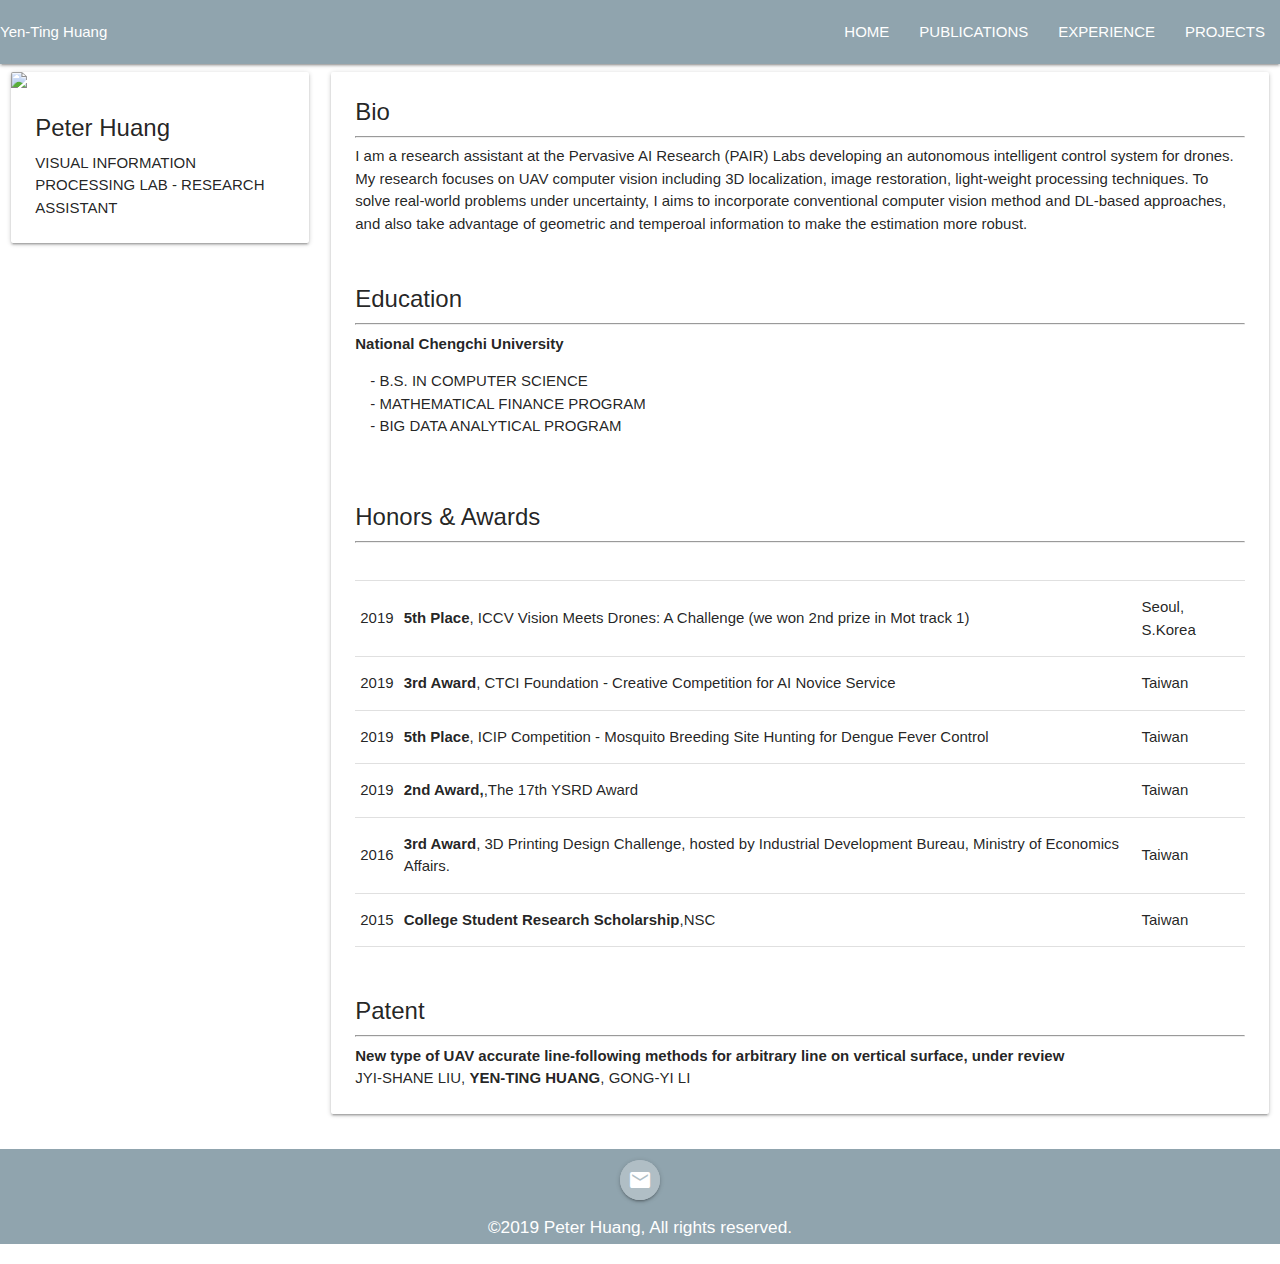
==== index.html @ 873b67c1 "2" ====
<!DOCTYPE html>
<html>
  <head>
    <!--Import Google Icon Font-->
    <link
      href="https://fonts.googleapis.com/icon?family=Material+Icons"
      rel="stylesheet"
    />
    <!--Import materialize.css-->
    <link
      rel="stylesheet"
      href="https://cdnjs.cloudflare.com/ajax/libs/materialize/1.0.0/css/materialize.min.css"
    />
    <link
      href="https://fonts.googleapis.com/icon?family=Material+Icons"
      rel="stylesheet"
    />
  </head>

  <body>
    <!--jQuery-->
    <script
      src="https://code.jquery.com/jquery-3.4.1.min.js"
      integrity="sha256-CSXorXvZcTkaix6Yvo6HppcZGetbYMGWSFlBw8HfCJo="
      crossorigin="anonymous"
    ></script>
    <!--JavaScript at end of body for optimized loading-->
    <script src="https://cdnjs.cloudflare.com/ajax/libs/materialize/1.0.0/js/materialize.min.js"></script>
    <!--header-->
    <header>
      <nav class="blue-grey lighten-2">
        <div class="nav-wrapper">
          <a href="index.html" class="white-text text-darken-2"
            >Yen-Ting Huang
          </a>
          <ul id="mobile-demo" class="right hide-on-med-and-down">
            <li><a href="index.html">HOME</a></li>
            <li><a href="publications.html">PUBLICATIONS</a></li>
            <li><a href="experience.html">EXPERIENCE</a></li>
            <li><a href="project.html">PROJECTS</a></li>
          </ul>
        </div>
      </nav>
    </header>
    <!--page-->
    <main>
      <div class="row">
        <div class="col s3">
          <div class="card">
            <div class="card-image circle responsive-img">
              <img src="https://picsum.photos/id/1025/200/300" />
            </div>

            <div class="card-content">
              <span class="card-title">Peter Huang</span>
              <p>
                VISUAL INFORMATION PROCESSING LAB - RESEARCH ASSISTANT
              </p>
            </div>
          </div>
        </div>

        <div class="col s9">
          <div class="card">
            <!--Summary-->
            <div class="card-content">
              <span class="card-title"><b>Bio</b></span>
              <hr />
              <p>
                I am a research assistant at the Pervasive AI Research (PAIR)
                Labs developing an autonomous intelligent control system for
                drones. My research focuses on UAV computer vision including 3D
                localization, image restoration, light-weight processing
                techniques. To solve real-world problems under uncertainty, I
                aims to incorporate conventional computer vision method and
                DL-based approaches, and also take advantage of geometric and
                temperoal information to make the estimation more robust.
              </p>
            </div>
            <!--Education-->
            <div class="card-content">
              <span class="card-title"><b>Education</b></span>
              <hr />
              <p><b>National Chengchi University</b></p>
              <ul>
                <li>&ensp;&ensp;- B.S. IN COMPUTER SCIENCE</li>
                <li>&ensp;&ensp;- MATHEMATICAL FINANCE PROGRAM</li>
                <li>&ensp;&ensp;- BIG DATA ANALYTICAL PROGRAM</li>
              </ul>
            </div>
            <!--Honors & Awards-->
            <div class="card-content">
              <span class="card-title"><b>Honors & Awards</b></span>

              <hr />
              <table class="highlight">
                <thead>
                  <tr>
                    <th></th>
                    <th></th>
                    <th></th>
                  </tr>
                </thead>

                <tbody>
                  <tr>
                    <td>2019</td>
                    <td>
                      <b>5th Place</b>, ICCV Vision Meets Drones: A Challenge
                      (we won 2nd prize in Mot track 1)
                    </td>
                    <td>Seoul, S.Korea</td>
                  </tr>
                  <tr>
                    <td>2019</td>
                    <td>
                      <b>3rd Award</b>, CTCI Foundation - Creative Competition
                      for AI Novice Service
                    </td>
                    <td>Taiwan</td>
                  </tr>
                  <tr>
                    <td>2019</td>
                    <td>
                      <b>5th Place</b>, ICIP Competition - Mosquito Breeding
                      Site Hunting for Dengue Fever Control
                    </td>
                    <td>Taiwan</td>
                  </tr>
                  <tr>
                    <td>2019</td>
                    <td><b>2nd Award,</b>,The 17th YSRD Award</td>
                    <td>Taiwan</td>
                  </tr>
                  <tr>
                    <td>2016</td>
                    <td>
                      <b>3rd Award</b>, 3D Printing Design Challenge, hosted by
                      Industrial Development Bureau, Ministry of Economics
                      Affairs.
                    </td>
                    <td>Taiwan</td>
                  </tr>
                  <tr>
                    <td>2015</td>
                    <td><b>College Student Research Scholarship</b>,NSC</td>
                    <td>Taiwan</td>
                  </tr>
                </tbody>
              </table>
            </div>
            <!--Patent-->
            <div class="card-content">
              <span class="card-title"><b>Patent</b></span>
              <hr />
              <p>
                <b>
                  New type of UAV accurate line-following methods for arbitrary
                  line on vertical surface, under review </b
                ><br />JYI-SHANE LIU, <b>YEN-TING HUANG</b>, GONG-YI LI
              </p>
            </div>
          </div>
        </div>
      </div>
    </main>
    <!--footer-->
    <footer class="footer-copyright blue-grey lighten-2">
      <div class="center-align">
        <a
          class="waves-effect waves-light  white-text btn-floating pulse blue-grey lighten-3"
          ,
          href="mailto:peter25936146@gmail.com"
          ,
          style=" margin: .7666666667rem 0 .46rem 0;"
          ><i class="small material-icons right">email</i></a
        >
      </div>
      <div class="row">
        <h6 class="white-text center-align">
          ©2019 Peter Huang, All rights reserved.
        </h6>
      </div>
    </footer>
  </body>
</html>
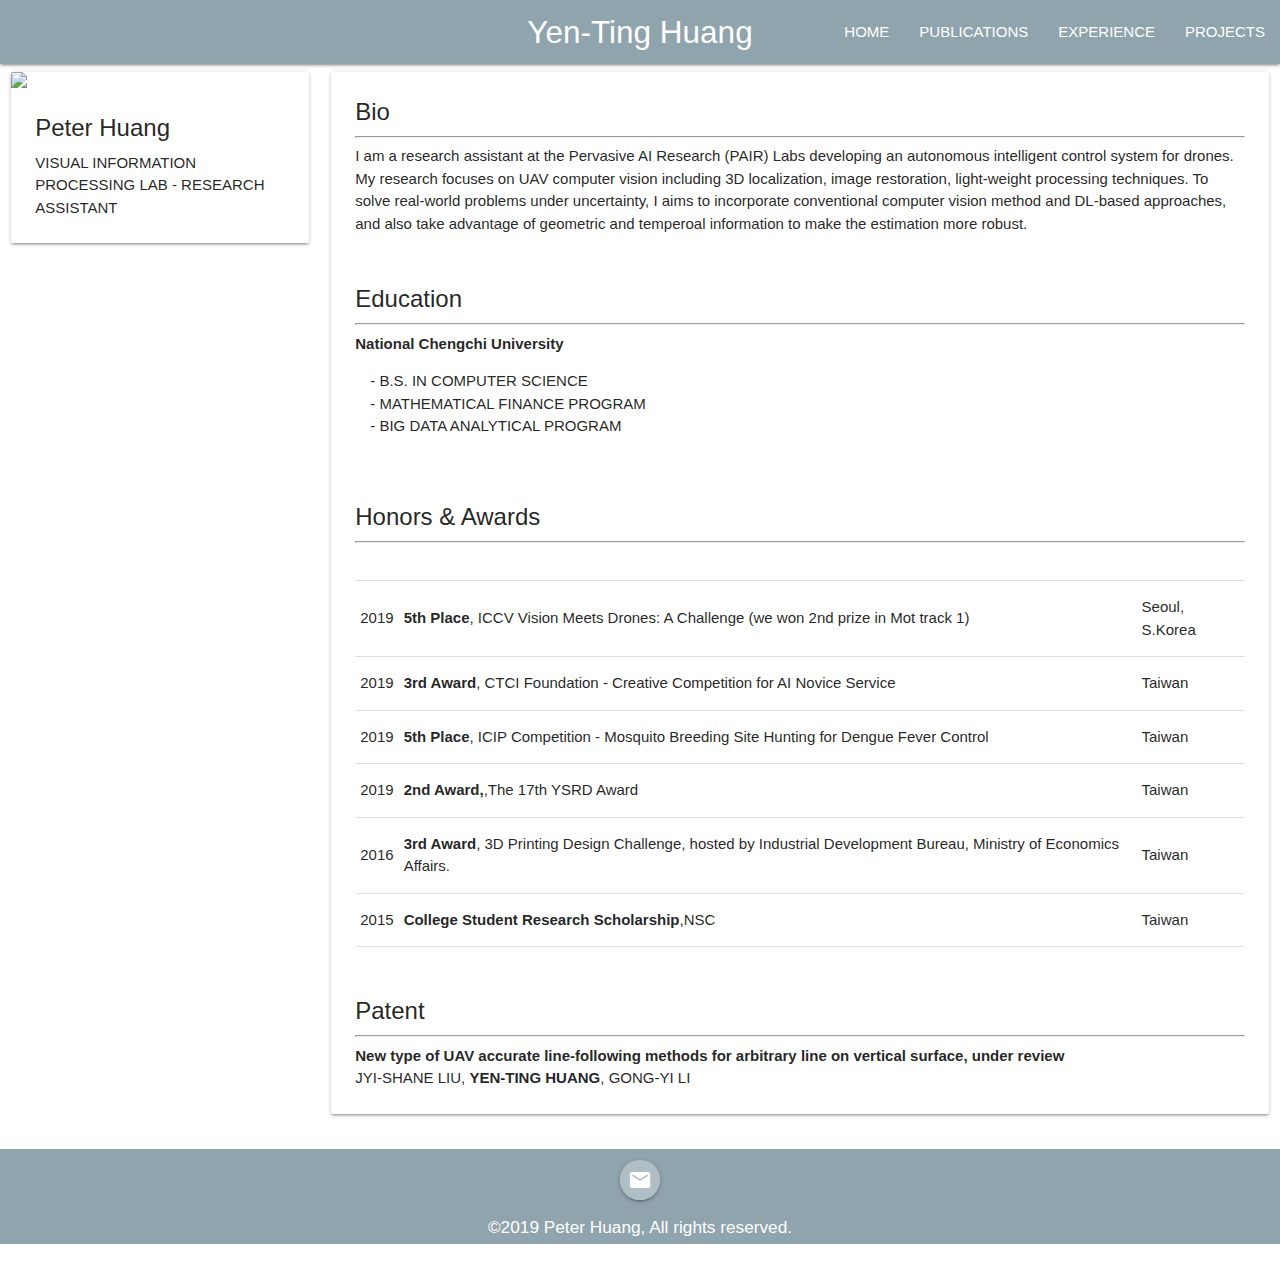
==== commit 7b95617c: "4" ====
--- a/index.html
+++ b/index.html
@@ -30,7 +30,7 @@
     <header>
       <nav class="blue-grey lighten-2">
         <div class="nav-wrapper">
-          <a href="index.html" class="white-text text-darken-2"
+          <a href="index.html" class="white-text brand-logo center"
             >Yen-Ting Huang
           </a>
           <ul id="mobile-demo" class="right hide-on-med-and-down">
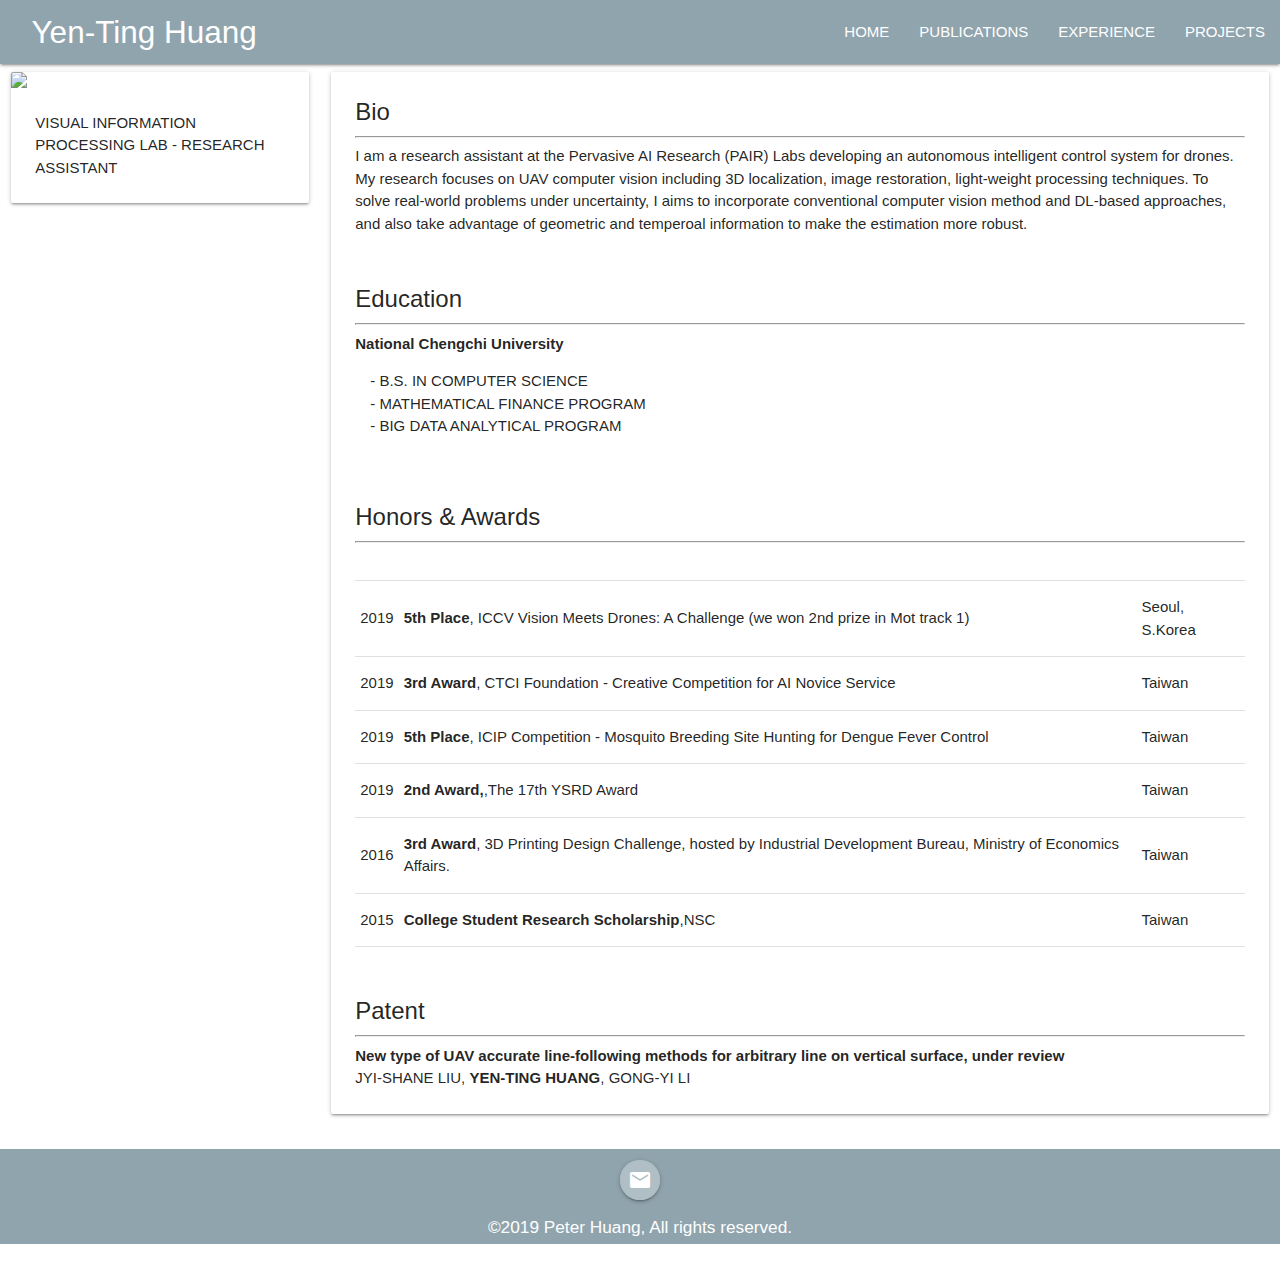
==== commit 9cd7ef28: "5" ====
--- a/index.html
+++ b/index.html
@@ -30,8 +30,8 @@
     <header>
       <nav class="blue-grey lighten-2">
         <div class="nav-wrapper">
-          <a href="index.html" class="white-text brand-logo center"
-            >Yen-Ting Huang
+          <a href="index.html" class="white-text brand-logo">
+            &ensp;&ensp;Yen-Ting Huang
           </a>
           <ul id="mobile-demo" class="right hide-on-med-and-down">
             <li><a href="index.html">HOME</a></li>
@@ -52,7 +52,6 @@
             </div>
 
             <div class="card-content">
-              <span class="card-title">Peter Huang</span>
               <p>
                 VISUAL INFORMATION PROCESSING LAB - RESEARCH ASSISTANT
               </p>
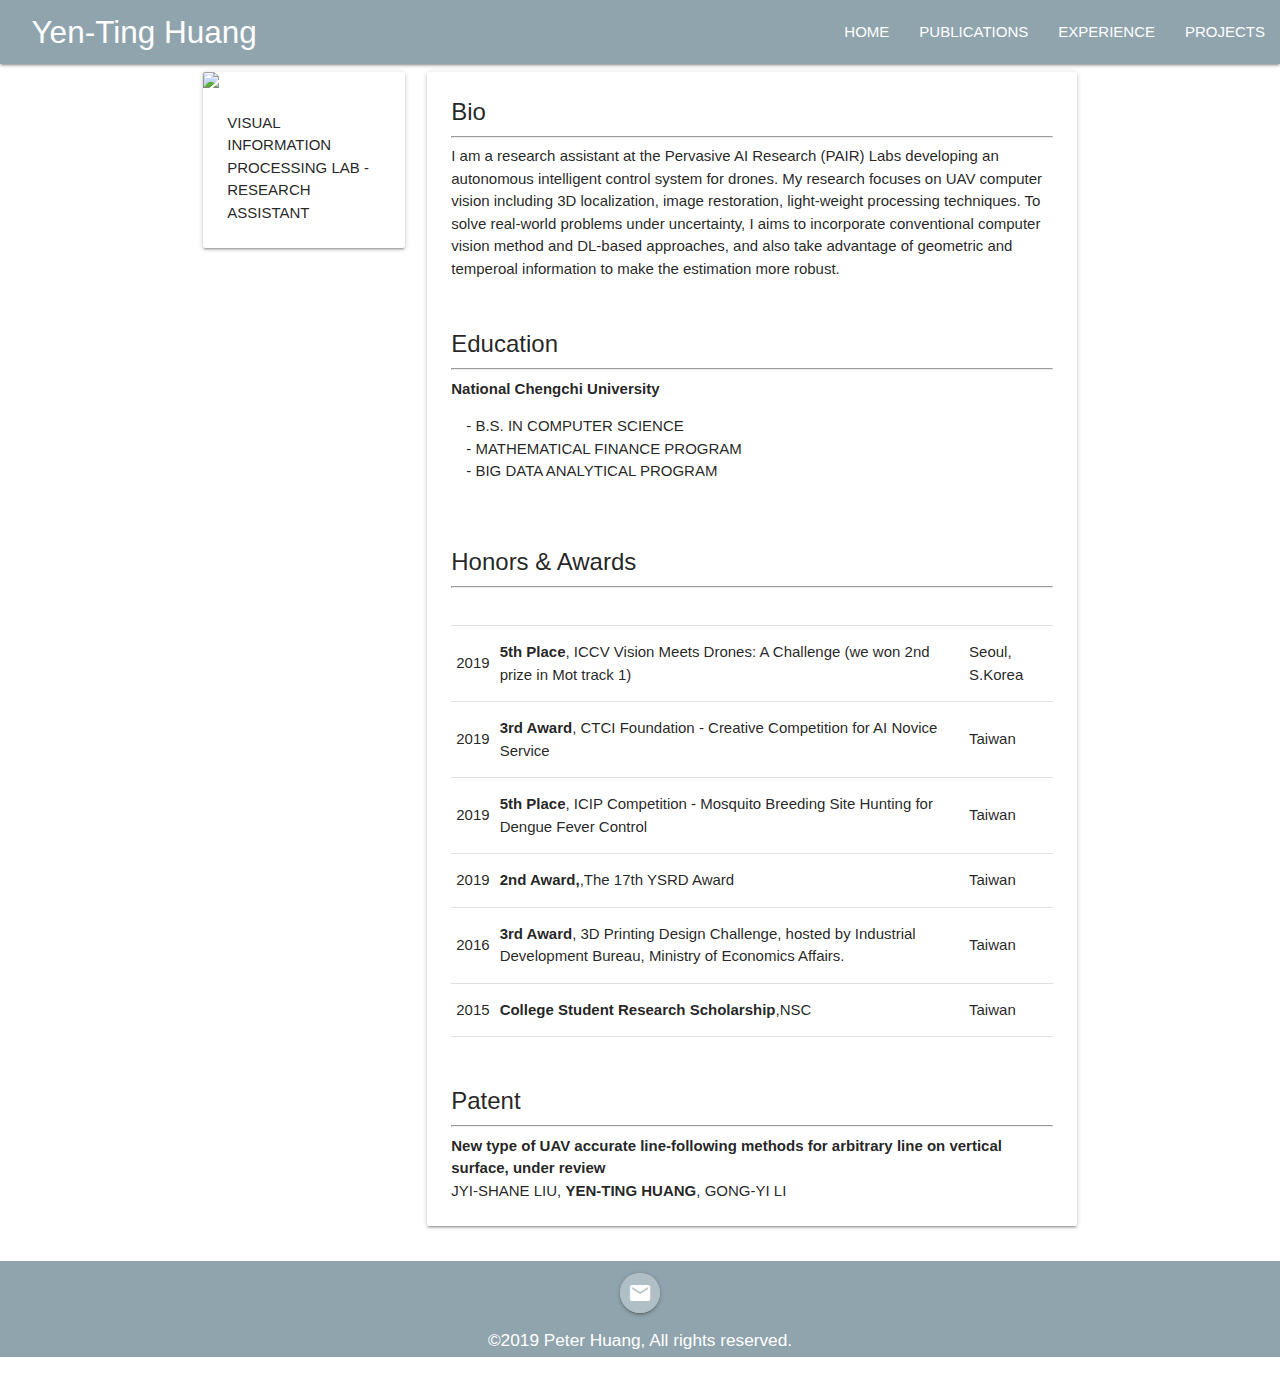
==== commit 433271f4: "6" ====
--- a/index.html
+++ b/index.html
@@ -44,120 +44,122 @@
     </header>
     <!--page-->
     <main>
-      <div class="row">
-        <div class="col s3">
-          <div class="card">
-            <div class="card-image circle responsive-img">
-              <img src="https://picsum.photos/id/1025/200/300" />
-            </div>
+      <div class="container">
+        <div class="row">
+          <div class="col s3">
+            <div class="card">
+              <div class="card-image circle responsive-img">
+                <img src="https://picsum.photos/id/1025/200/300" />
+              </div>
 
-            <div class="card-content">
-              <p>
-                VISUAL INFORMATION PROCESSING LAB - RESEARCH ASSISTANT
-              </p>
+              <div class="card-content">
+                <p>
+                  VISUAL INFORMATION PROCESSING LAB - RESEARCH ASSISTANT
+                </p>
+              </div>
             </div>
           </div>
-        </div>
 
-        <div class="col s9">
-          <div class="card">
-            <!--Summary-->
-            <div class="card-content">
-              <span class="card-title"><b>Bio</b></span>
-              <hr />
-              <p>
-                I am a research assistant at the Pervasive AI Research (PAIR)
-                Labs developing an autonomous intelligent control system for
-                drones. My research focuses on UAV computer vision including 3D
-                localization, image restoration, light-weight processing
-                techniques. To solve real-world problems under uncertainty, I
-                aims to incorporate conventional computer vision method and
-                DL-based approaches, and also take advantage of geometric and
-                temperoal information to make the estimation more robust.
-              </p>
-            </div>
-            <!--Education-->
-            <div class="card-content">
-              <span class="card-title"><b>Education</b></span>
-              <hr />
-              <p><b>National Chengchi University</b></p>
-              <ul>
-                <li>&ensp;&ensp;- B.S. IN COMPUTER SCIENCE</li>
-                <li>&ensp;&ensp;- MATHEMATICAL FINANCE PROGRAM</li>
-                <li>&ensp;&ensp;- BIG DATA ANALYTICAL PROGRAM</li>
-              </ul>
-            </div>
-            <!--Honors & Awards-->
-            <div class="card-content">
-              <span class="card-title"><b>Honors & Awards</b></span>
+          <div class="col s9">
+            <div class="card">
+              <!--Summary-->
+              <div class="card-content">
+                <span class="card-title"><b>Bio</b></span>
+                <hr />
+                <p>
+                  I am a research assistant at the Pervasive AI Research (PAIR)
+                  Labs developing an autonomous intelligent control system for
+                  drones. My research focuses on UAV computer vision including
+                  3D localization, image restoration, light-weight processing
+                  techniques. To solve real-world problems under uncertainty, I
+                  aims to incorporate conventional computer vision method and
+                  DL-based approaches, and also take advantage of geometric and
+                  temperoal information to make the estimation more robust.
+                </p>
+              </div>
+              <!--Education-->
+              <div class="card-content">
+                <span class="card-title"><b>Education</b></span>
+                <hr />
+                <p><b>National Chengchi University</b></p>
+                <ul>
+                  <li>&ensp;&ensp;- B.S. IN COMPUTER SCIENCE</li>
+                  <li>&ensp;&ensp;- MATHEMATICAL FINANCE PROGRAM</li>
+                  <li>&ensp;&ensp;- BIG DATA ANALYTICAL PROGRAM</li>
+                </ul>
+              </div>
+              <!--Honors & Awards-->
+              <div class="card-content">
+                <span class="card-title"><b>Honors & Awards</b></span>
 
-              <hr />
-              <table class="highlight">
-                <thead>
-                  <tr>
-                    <th></th>
-                    <th></th>
-                    <th></th>
-                  </tr>
-                </thead>
+                <hr />
+                <table class="highlight">
+                  <thead>
+                    <tr>
+                      <th></th>
+                      <th></th>
+                      <th></th>
+                    </tr>
+                  </thead>
 
-                <tbody>
-                  <tr>
-                    <td>2019</td>
-                    <td>
-                      <b>5th Place</b>, ICCV Vision Meets Drones: A Challenge
-                      (we won 2nd prize in Mot track 1)
-                    </td>
-                    <td>Seoul, S.Korea</td>
-                  </tr>
-                  <tr>
-                    <td>2019</td>
-                    <td>
-                      <b>3rd Award</b>, CTCI Foundation - Creative Competition
-                      for AI Novice Service
-                    </td>
-                    <td>Taiwan</td>
-                  </tr>
-                  <tr>
-                    <td>2019</td>
-                    <td>
-                      <b>5th Place</b>, ICIP Competition - Mosquito Breeding
-                      Site Hunting for Dengue Fever Control
-                    </td>
-                    <td>Taiwan</td>
-                  </tr>
-                  <tr>
-                    <td>2019</td>
-                    <td><b>2nd Award,</b>,The 17th YSRD Award</td>
-                    <td>Taiwan</td>
-                  </tr>
-                  <tr>
-                    <td>2016</td>
-                    <td>
-                      <b>3rd Award</b>, 3D Printing Design Challenge, hosted by
-                      Industrial Development Bureau, Ministry of Economics
-                      Affairs.
-                    </td>
-                    <td>Taiwan</td>
-                  </tr>
-                  <tr>
-                    <td>2015</td>
-                    <td><b>College Student Research Scholarship</b>,NSC</td>
-                    <td>Taiwan</td>
-                  </tr>
-                </tbody>
-              </table>
-            </div>
-            <!--Patent-->
-            <div class="card-content">
-              <span class="card-title"><b>Patent</b></span>
-              <hr />
-              <p>
-                <b>
-                  New type of UAV accurate line-following methods for arbitrary
-                  line on vertical surface, under review </b
-                ><br />JYI-SHANE LIU, <b>YEN-TING HUANG</b>, GONG-YI LI
-              </p>
+                  <tbody>
+                    <tr>
+                      <td>2019</td>
+                      <td>
+                        <b>5th Place</b>, ICCV Vision Meets Drones: A Challenge
+                        (we won 2nd prize in Mot track 1)
+                      </td>
+                      <td>Seoul, S.Korea</td>
+                    </tr>
+                    <tr>
+                      <td>2019</td>
+                      <td>
+                        <b>3rd Award</b>, CTCI Foundation - Creative Competition
+                        for AI Novice Service
+                      </td>
+                      <td>Taiwan</td>
+                    </tr>
+                    <tr>
+                      <td>2019</td>
+                      <td>
+                        <b>5th Place</b>, ICIP Competition - Mosquito Breeding
+                        Site Hunting for Dengue Fever Control
+                      </td>
+                      <td>Taiwan</td>
+                    </tr>
+                    <tr>
+                      <td>2019</td>
+                      <td><b>2nd Award,</b>,The 17th YSRD Award</td>
+                      <td>Taiwan</td>
+                    </tr>
+                    <tr>
+                      <td>2016</td>
+                      <td>
+                        <b>3rd Award</b>, 3D Printing Design Challenge, hosted
+                        by Industrial Development Bureau, Ministry of Economics
+                        Affairs.
+                      </td>
+                      <td>Taiwan</td>
+                    </tr>
+                    <tr>
+                      <td>2015</td>
+                      <td><b>College Student Research Scholarship</b>,NSC</td>
+                      <td>Taiwan</td>
+                    </tr>
+                  </tbody>
+                </table>
+              </div>
+              <!--Patent-->
+              <div class="card-content">
+                <span class="card-title"><b>Patent</b></span>
+                <hr />
+                <p>
+                  <b>
+                    New type of UAV accurate line-following methods for
+                    arbitrary line on vertical surface, under review </b
+                  ><br />JYI-SHANE LIU, <b>YEN-TING HUANG</b>, GONG-YI LI
+                </p>
+              </div>
             </div>
           </div>
         </div>
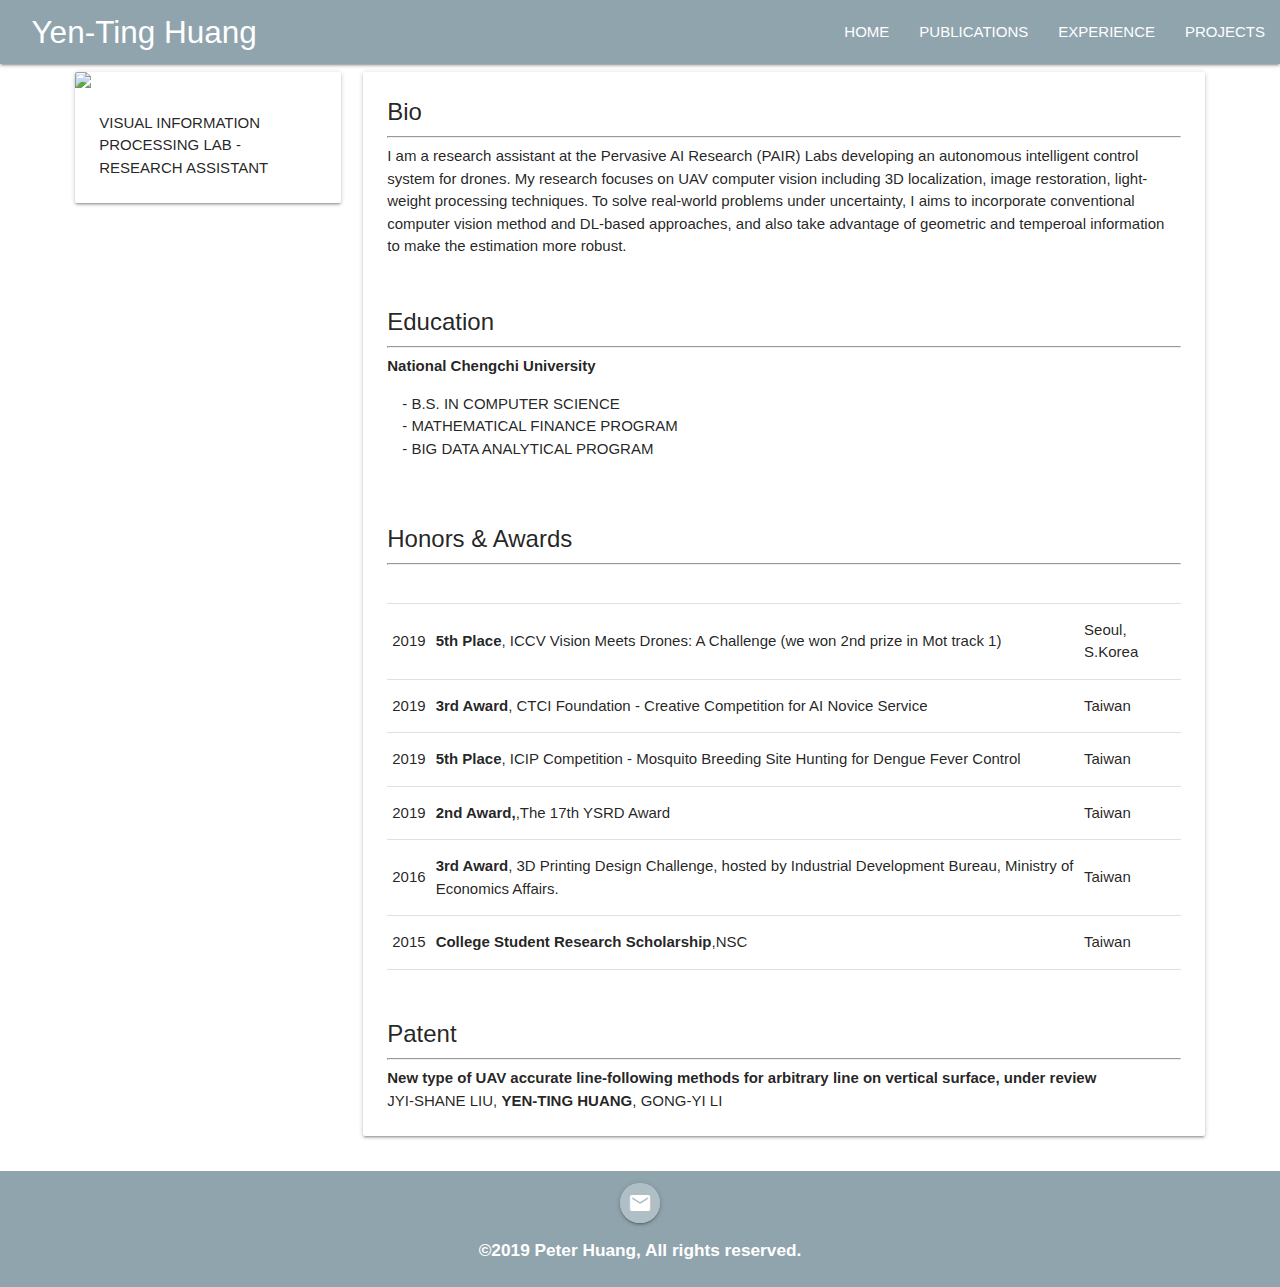
==== commit 974c8661: "7" ====
--- a/index.html
+++ b/index.html
@@ -15,6 +15,7 @@
       href="https://fonts.googleapis.com/icon?family=Material+Icons"
       rel="stylesheet"
     />
+    <link href="./mater/css.css" rel="stylesheet" />
   </head>
 
   <body>
--- a/mater/css.css
+++ b/mater/css.css
@@ -0,0 +1,35 @@
+nav.nav-center ul {
+  text-align: center;
+}
+nav.nav-center ul li {
+  display: inline;
+  float: none;
+}
+nav.nav-center ul li a {
+  display: inline-block;
+}
+body {
+  display: flex;
+  min-height: 100vh;
+  flex-direction: column;
+}
+
+main {
+  flex: 1 0 auto;
+}
+.box {
+  width: 100%;
+  display: flex;
+}
+.card.horizontal .card-image {
+  max-width: 30%;
+  display: flex;
+  align-items: center;
+}
+h6 {
+  font-weight: bold;
+}
+.container {
+  max-width: 1280px;
+  width: 90%;
+}
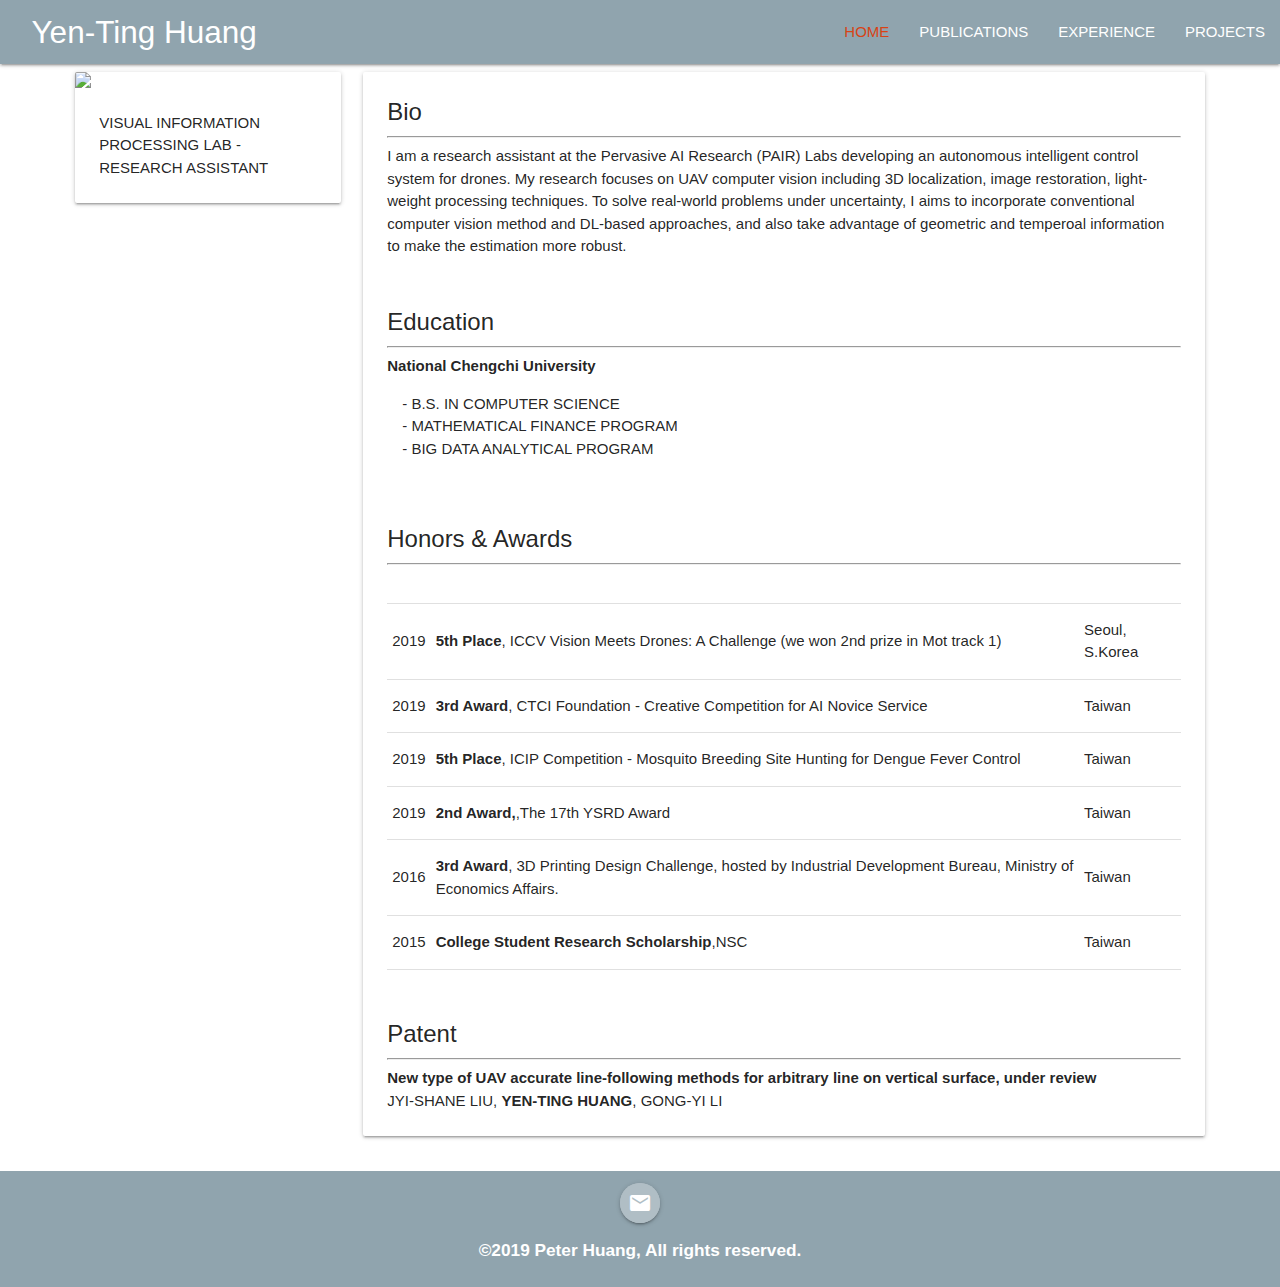
==== commit e34f7064: "navbar" ====
--- a/index.html
+++ b/index.html
@@ -11,10 +11,7 @@
       rel="stylesheet"
       href="https://cdnjs.cloudflare.com/ajax/libs/materialize/1.0.0/css/materialize.min.css"
     />
-    <link
-      href="https://fonts.googleapis.com/icon?family=Material+Icons"
-      rel="stylesheet"
-    />
+
     <link href="./mater/css.css" rel="stylesheet" />
   </head>
 
@@ -27,6 +24,12 @@
     ></script>
     <!--JavaScript at end of body for optimized loading-->
     <script src="https://cdnjs.cloudflare.com/ajax/libs/materialize/1.0.0/js/materialize.min.js"></script>
+    <script type="text/javascript">
+      document.addEventListener("DOMContentLoaded", function() {
+        var elems = document.querySelectorAll(".sidenav");
+        var instances = M.Sidenav.init(elems);
+      });
+    </script>
     <!--header-->
     <header>
       <nav class="blue-grey lighten-2">
@@ -34,14 +37,22 @@
           <a href="index.html" class="white-text brand-logo">
             &ensp;&ensp;Yen-Ting Huang
           </a>
-          <ul id="mobile-demo" class="right hide-on-med-and-down">
-            <li><a href="index.html">HOME</a></li>
-            <li><a href="publications.html">PUBLICATIONS</a></li>
-            <li><a href="experience.html">EXPERIENCE</a></li>
-            <li><a href="project.html">PROJECTS</a></li>
-          </ul>
-        </div>
-      </nav>
+          <a href="#" data-target="mobile-demo" class="sidenav-trigger"><i class="material-icons">menu</i></a>
+          <ul class="right hide-on-med-and-down">
+            <ul id="nav-mobile" class="center-align hide-on-med-and-down">
+              <li><a href="index.html"class="deep-orange-text text-darken-3">HOME</a></li>
+              <li><a href="publications.html">PUBLICATIONS</a></li>
+              <li><a href="experience.html">EXPERIENCE</a></li>
+              <li><a href="project.html">PROJECTS</a></li>
+            </ul>
+            </div>
+            </nav>
+            <ul class="sidenav" id="mobile-demo">
+              <li><a href="index.html">HOME</a></li>
+              <li><a href="publications.html">PUBLICATIONS</a></li>
+              <li><a href="experience.html">EXPERIENCE</a></li>
+              <li><a href="project.html">PROJECTS</a></li>
+            </ul>
     </header>
     <!--page-->
     <main>
--- a/mater/css.css
+++ b/mater/css.css
@@ -22,14 +22,15 @@
   display: flex;
 }
 .card.horizontal .card-image {
-  max-width: 30%;
+  max-width: 40%;
   display: flex;
   align-items: center;
 }
 h6 {
   font-weight: bold;
 }
-.container {
-  max-width: 1280px;
-  width: 90%;
+@media all {
+  .container {
+    width: 90%;
+  }
 }
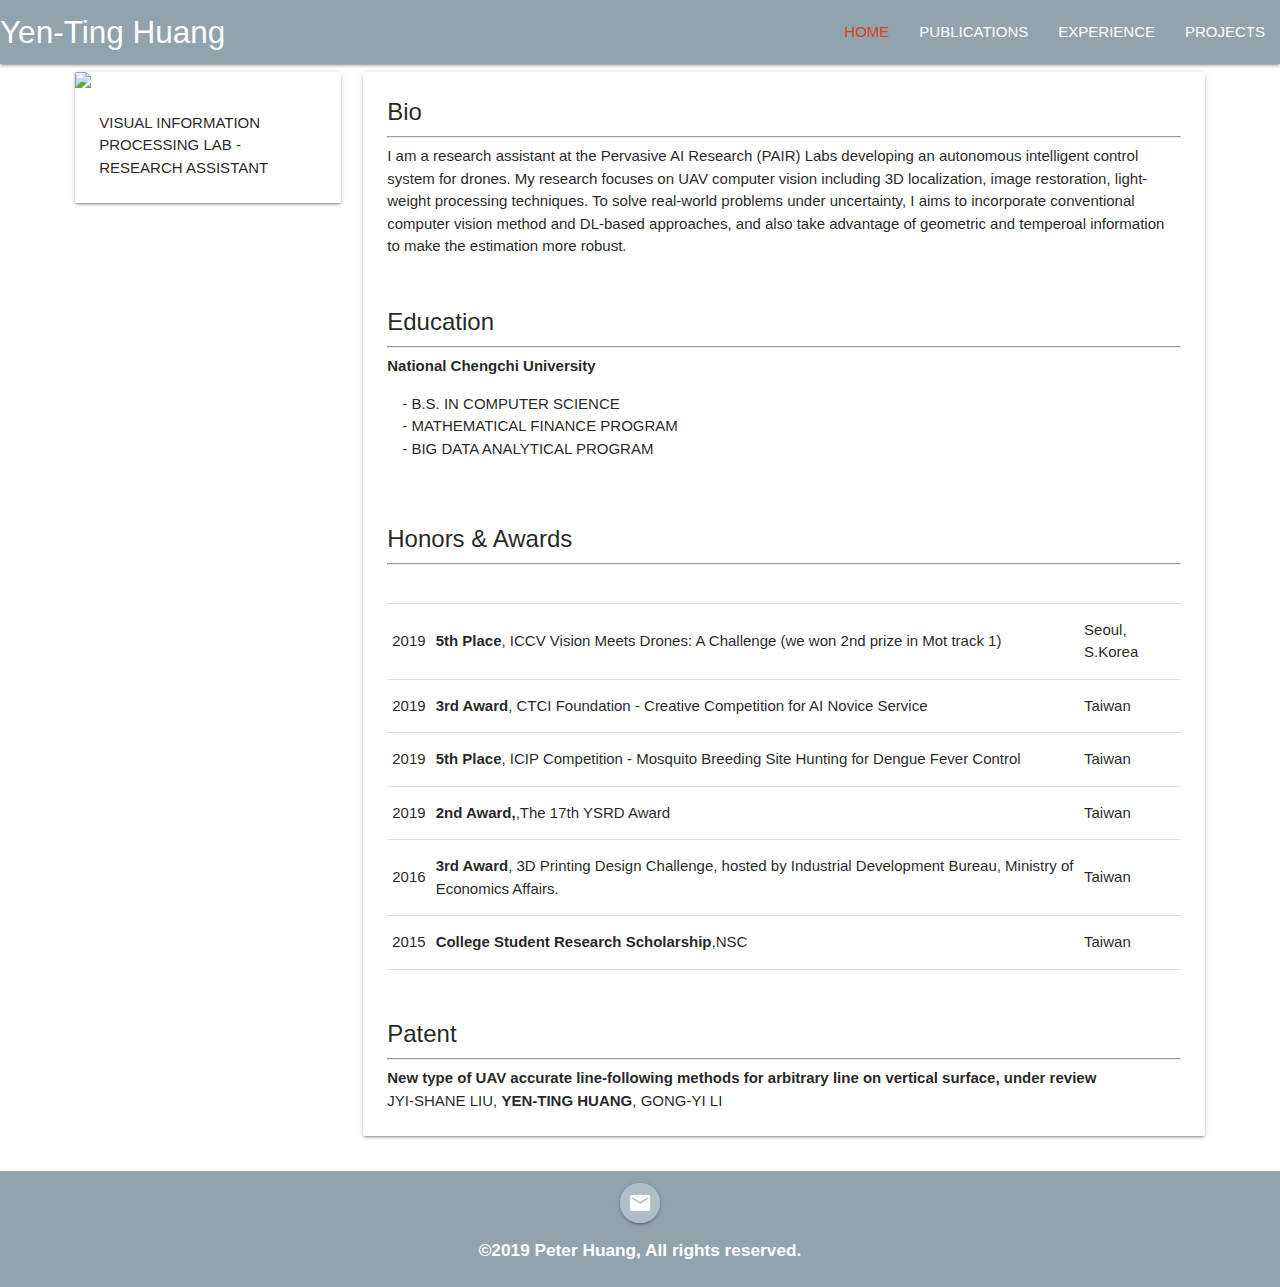
==== commit 96c26fd4: "1129" ====
--- a/index.html
+++ b/index.html
@@ -33,9 +33,10 @@
     <!--header-->
     <header>
       <nav class="blue-grey lighten-2">
+       
         <div class="nav-wrapper">
           <a href="index.html" class="white-text brand-logo">
-            &ensp;&ensp;Yen-Ting Huang
+            Yen-Ting Huang
           </a>
           <a href="#" data-target="mobile-demo" class="sidenav-trigger"><i class="material-icons">menu</i></a>
           <ul class="right hide-on-med-and-down">
@@ -46,6 +47,7 @@
               <li><a href="project.html">PROJECTS</a></li>
             </ul>
             </div>
+            
             </nav>
             <ul class="sidenav" id="mobile-demo">
               <li><a href="index.html">HOME</a></li>
--- a/mater/css.css
+++ b/mater/css.css
@@ -34,3 +34,6 @@
     width: 90%;
   }
 }
+.nav-wrapper {
+  align-items: center;
+}
